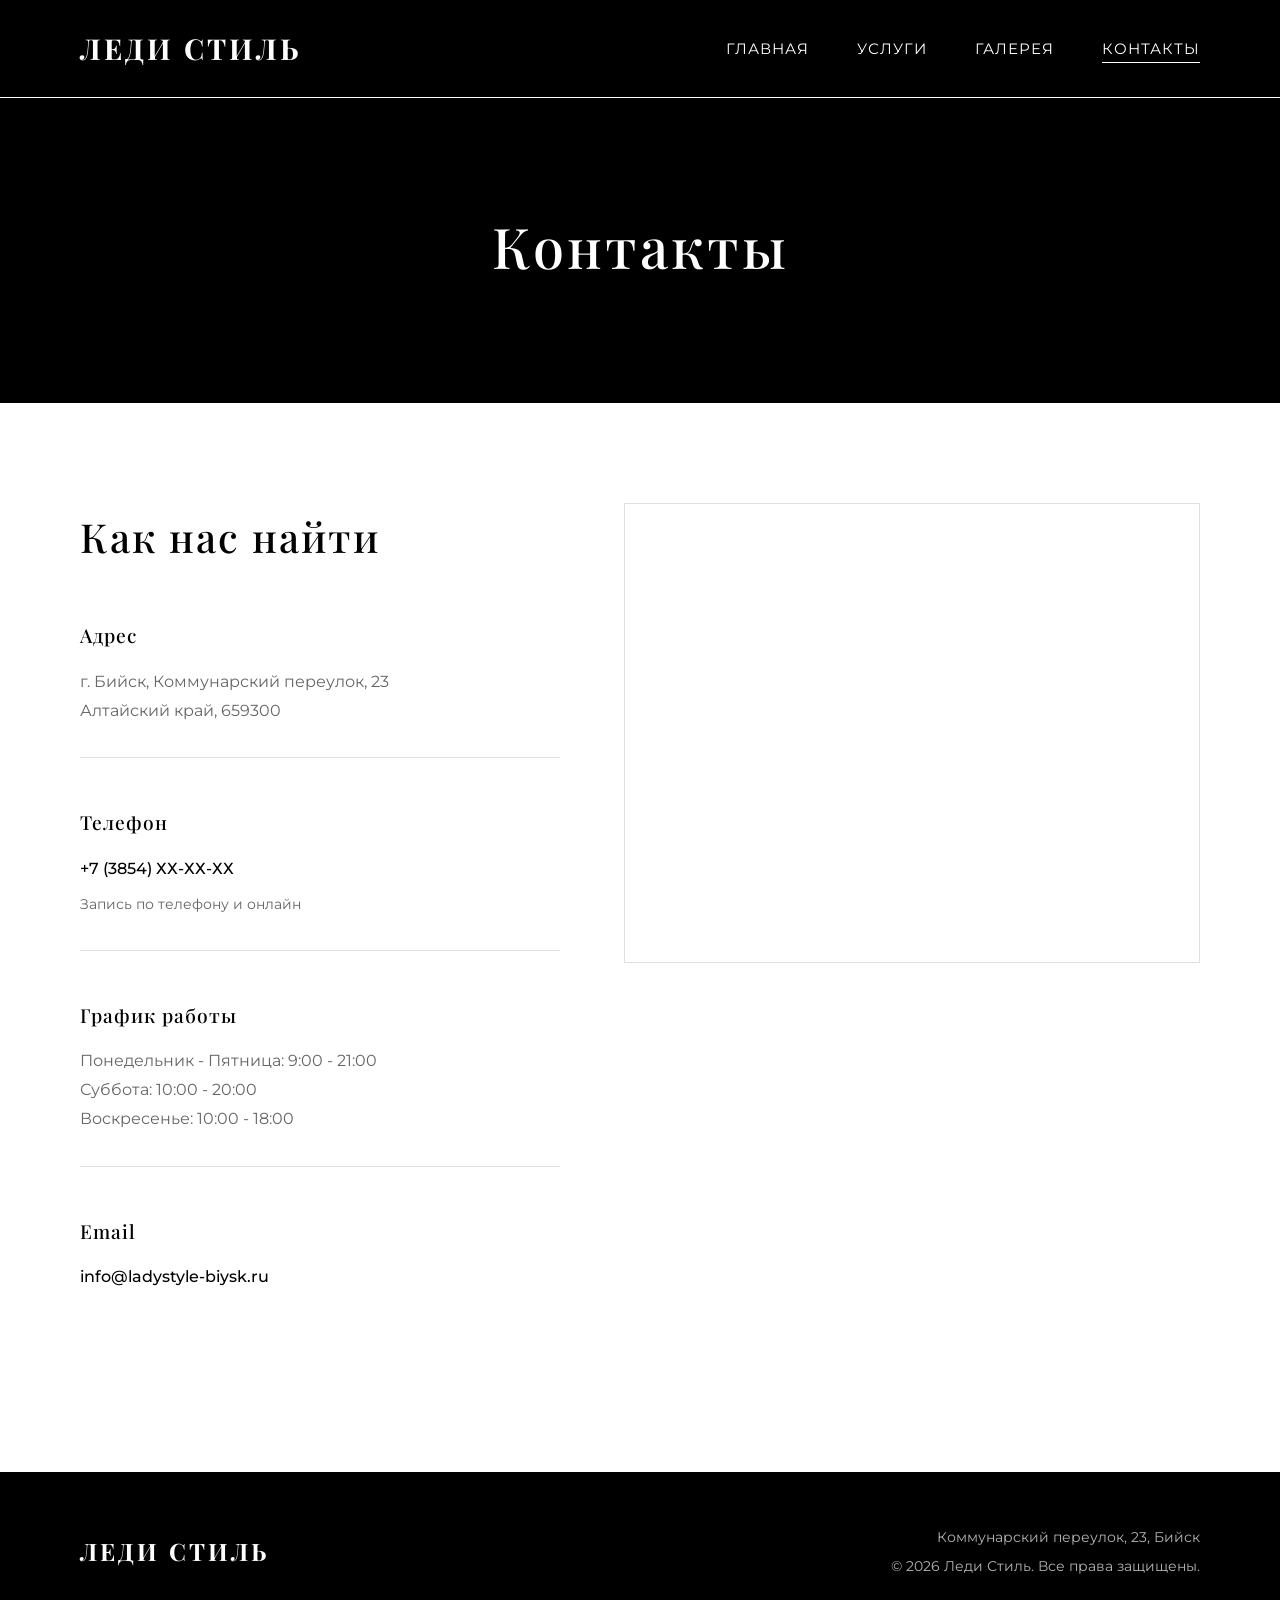
==== contacts.html @ dc8dc07d "lady-style predvariant" ====
<!DOCTYPE html>
<html lang="ru">
<head>
    <meta charset="UTF-8">
    <meta name="viewport" content="width=device-width, initial-scale=1.0">
    <title>Контакты - Леди Стиль</title>
    <link rel="stylesheet" href="style.css">
    <link rel="preconnect" href="https://fonts.googleapis.com">
    <link rel="preconnect" href="https://fonts.gstatic.com" crossorigin>
    <link href="https://fonts.googleapis.com/css2?family=Playfair+Display:wght@400;500;700&family=Montserrat:wght@300;400;500;600&display=swap" rel="stylesheet">
</head>
<body>
    <nav class="navbar">
        <div class="container">
            <div class="logo">ЛЕДИ СТИЛЬ</div>
            <ul class="nav-menu">
                <li><a href="index.html">Главная</a></li>
                <li><a href="services.html">Услуги</a></li>
                <li><a href="gallery.html">Галерея</a></li>
                <li><a href="contacts.html" class="active">Контакты</a></li>
            </ul>
        </div>
    </nav>

    <section class="page-header">
        <h1>Контакты</h1>
        <div class="section-divider"></div>
    </section>

    <section class="contacts">
        <div class="container">
            <div class="contacts-grid">
                <div class="contact-info">
                    <h2>Как нас найти</h2>
                    <div class="info-block">
                        <h3>Адрес</h3>
                        <p>г. Бийск, Коммунарский переулок, 23<br>Алтайский край, 659300</p>
                    </div>
                    <div class="info-block">
                        <h3>Телефон</h3>
                        <p><a href="tel:+73854000000">+7 (3854) ХХ-ХХ-ХХ</a></p>
                        <p class="note">Запись по телефону и онлайн</p>
                    </div>
                    <div class="info-block">
                        <h3>График работы</h3>
                        <p>
                            Понедельник - Пятница: 9:00 - 21:00<br>
                            Суббота: 10:00 - 20:00<br>
                            Воскресенье: 10:00 - 18:00
                        </p>
                    </div>
                    <div class="info-block">
                        <h3>Email</h3>
                        <p><a href="mailto:info@ladystyle-biysk.ru">info@ladystyle-biysk.ru</a></p>
                    </div>
                </div>
                <div class="map-container">
                    <iframe 
                        src="https://yandex.ru/map-widget/v1/?ll=85.219919,52.540530&z=17&pt=85.219919,52.540530,pm2rdm" 
                        width="100%" 
                        height="450" 
                        frameborder="0">
                    </iframe>
                </div>
            </div>
        </div>
    </section>

    <footer>
        <div class="container">
            <div class="footer-content">
                <div class="footer-logo">ЛЕДИ СТИЛЬ</div>
                <div class="footer-info">
                    <p>Коммунарский переулок, 23, Бийск</p>
                    <p>© 2026 Леди Стиль. Все права защищены.</p>
                </div>
            </div>
        </div>
    </footer>
</body>
</html>
---- style.css ----
* {
    margin: 0;
    padding: 0;
    box-sizing: border-box;
}

:root {
    --color-black: #000000;
    --color-white: #FFFFFF;
    --color-gray-dark: #2a2a2a;
    --color-gray-medium: #666666;
    --color-gray-light: #f5f5f5;
    --color-accent: #1a1a1a;
}

body {
    font-family: 'Montserrat', sans-serif;
    line-height: 1.7;
    color: var(--color-gray-dark);
    background: var(--color-white);
}

h1, h2, h3 {
    font-family: 'Playfair Display', serif;
    font-weight: 500;
    color: var(--color-black);
}

.container {
    max-width: 1200px;
    margin: 0 auto;
    padding: 0 40px;
}

/* Навигация */
.navbar {
    background: var(--color-black);
    color: var(--color-white);
    padding: 1.5rem 0;
    position: sticky;
    top: 0;
    z-index: 1000;
    border-bottom: 1px solid var(--color-white);
}

.navbar .container {
    display: flex;
    justify-content: space-between;
    align-items: center;
}

.logo {
    font-family: 'Playfair Display', serif;
    font-size: 1.8rem;
    font-weight: 700;
    letter-spacing: 3px;
    color: var(--color-white);
}

.nav-menu {
    display: flex;
    list-style: none;
    gap: 3rem;
}

.nav-menu a {
    color: var(--color-white);
    text-decoration: none;
    font-size: 0.95rem;
    font-weight: 400;
    letter-spacing: 1px;
    text-transform: uppercase;
    transition: all 0.3s ease;
    position: relative;
}

.nav-menu a::after {
    content: '';
    position: absolute;
    bottom: -5px;
    left: 0;
    width: 0;
    height: 1px;
    background: var(--color-white);
    transition: width 0.3s ease;
}

.nav-menu a:hover::after,
.nav-menu a.active::after {
    width: 100%;
}

/* Hero секция */
.hero {
    position: relative;
    height: 85vh;
    display: flex;
    align-items: center;
    justify-content: center;
    background: linear-gradient(135deg, #1a1a1a 0%, #000000 100%);
    overflow: hidden;
}

.hero::before {
    content: '';
    position: absolute;
    top: 0;
    left: 0;
    right: 0;
    bottom: 0;
    background: url('data:image/svg+xml,<svg xmlns="http://www.w3.org/2000/svg" viewBox="0 0 1200 600"><rect fill="none" stroke="rgba(255,255,255,0.03)" stroke-width="1" x="100" y="100" width="400" height="400"/><rect fill="none" stroke="rgba(255,255,255,0.03)" stroke-width="1" x="700" y="150" width="300" height="300"/></svg>');
    opacity: 0.5;
}

.hero-overlay {
    position: absolute;
    top: 0;
    left: 0;
    right: 0;
    bottom: 0;
    background: radial-gradient(circle at center, transparent 0%, rgba(0,0,0,0.3) 100%);
}

.hero-content {
    position: relative;
    z-index: 1;
    text-align: center;
    color: var(--color-white);
    max-width: 800px;
    padding: 0 20px;
}

.hero-content h1 {
    font-family: 'Playfair Display', serif;
    font-size: 5rem;
    font-weight: 700;
    letter-spacing: 8px;
    margin-bottom: 1.5rem;
    color: var(--color-white);
    text-transform: uppercase;
}

.divider {
    width: 100px;
    height: 1px;
    background: var(--color-white);
    margin: 2rem auto;
}

.hero-content p {
    font-size: 1.3rem;
    font-weight: 300;
    letter-spacing: 2px;
    margin-bottom: 3rem;
    color: rgba(255,255,255,0.9);
}

.btn-elegant {
    display: inline-block;
    padding: 15px 50px;
    background: transparent;
    color: var(--color-white);
    border: 2px solid var(--color-white);
    text-decoration: none;
    font-size: 0.95rem;
    font-weight: 500;
    letter-spacing: 2px;
    text-transform: uppercase;
    transition: all 0.4s ease;
}

.btn-elegant:hover {
    background: var(--color-white);
    color: var(--color-black);
}

/* Секция О салоне */
.about {
    padding: 100px 40px;
    background: var(--color-white);
}

.about h2 {
    text-align: center;
    font-size: 3rem;
    margin-bottom: 1rem;
    letter-spacing: 2px;
}

.section-divider {
    width: 80px;
    height: 2px;
    background: var(--color-black);
    margin: 0 auto 3rem;
}

.intro-text {
    text-align: center;
    font-size: 1.1rem;
    max-width: 900px;
    margin: 0 auto 4rem;
    color: var(--color-gray-medium);
    line-height: 1.9;
}

.features {
    display: grid;
    grid-template-columns: repeat(auto-fit, minmax(300px, 1fr));
    gap: 3rem;
    margin-top: 4rem;
}

.feature {
    text-align: center;
    padding: 3rem 2rem;
    background: var(--color-gray-light);
    border: 1px solid #e0e0e0;
    transition: all 0.3s ease;
}

.feature:hover {
    transform: translateY(-5px);
    box-shadow: 0 10px 30px rgba(0,0,0,0.1);
}

.feature-icon {
    font-size: 2.5rem;
    margin-bottom: 1.5rem;
    color: var(--color-black);
}

.feature h3 {
    margin-bottom: 1rem;
    font-size: 1.4rem;
    letter-spacing: 1px;
}

.feature p {
    color: var(--color-gray-medium);
    font-size: 0.95rem;
}

/* CTA секция */
.cta-section {
    padding: 80px 40px;
    background: var(--color-black);
    color: var(--color-white);
    text-align: center;
}

.cta-section h2 {
    font-size: 2.5rem;
    margin-bottom: 1rem;
    color: var(--color-white);
    letter-spacing: 2px;
}

.cta-section p {
    font-size: 1.1rem;
    margin-bottom: 2rem;
    color: rgba(255,255,255,0.8);
}

/* Заголовок страницы */
.page-header {
    background: var(--color-black);
    color: var(--color-white);
    padding: 100px 40px 60px;
    text-align: center;
}

.page-header h1 {
    font-size: 3.5rem;
    letter-spacing: 3px;
    color: var(--color-white);
}

/* Услуги */
.services {
    padding: 100px 40px;
    background: var(--color-gray-light);
}

.services-grid {
    display: grid;
    grid-template-columns: repeat(auto-fit, minmax(350px, 1fr));
    gap: 3rem;
}

.service-card {
    background: var(--color-white);
    padding: 3rem;
    border: 1px solid #e0e0e0;
    transition: all 0.3s ease;
}

.service-card:hover {
    transform: translateY(-8px);
    box-shadow: 0 15px 40px rgba(0,0,0,0.15);
}

.service-card h3 {
    font-size: 1.6rem;
    margin-bottom: 1rem;
    letter-spacing: 1px;
}

.service-divider {
    width: 50px;
    height: 1px;
    background: var(--color-black);
    margin: 1.5rem 0;
}

.service-card p {
    margin-bottom: 2rem;
    color: var(--color-gray-medium);
    line-height: 1.8;
}

.service-card .price {
    display: block;
    font-size: 1.5rem;
    color: var(--color-black);
    font-weight: 500;
    letter-spacing: 1px;
}

/* Галерея */
.gallery {
    padding: 100px 40px;
    background: var(--color-white);
}

.gallery-grid {
    display: grid;
    grid-template-columns: repeat(auto-fit, minmax(300px, 1fr));
    gap: 2rem;
    margin-bottom: 3rem;
}

.gallery-item {
    aspect-ratio: 1;
    overflow: hidden;
    border: 1px solid #e0e0e0;
}

.gallery-placeholder {
    display: flex;
    align-items: center;
    justify-content: center;
    height: 100%;
    background: var(--color-gray-light);
    color: var(--color-gray-medium);
    font-size: 1.1rem;
    letter-spacing: 1px;
    transition: all 0.3s ease;
}

.gallery-item:hover .gallery-placeholder {
    background: var(--color-black);
    color: var(--color-white);
}

.gallery-note {
    text-align: center;
    color: var(--color-gray-medium);
    font-style: italic;
    font-size: 0.9rem;
}

/* Контакты */
.contacts {
    padding: 100px 40px;
    background: var(--color-white);
}

.contacts-grid {
    display: grid;
    grid-template-columns: 1fr 1.2fr;
    gap: 4rem;
    align-items: start;
}

.contact-info h2 {
    margin-bottom: 3rem;
    font-size: 2.5rem;
    letter-spacing: 2px;
}

.info-block {
    margin-bottom: 3rem;
    padding-bottom: 2rem;
    border-bottom: 1px solid #e0e0e0;
}

.info-block:last-child {
    border-bottom: none;
}

.info-block h3 {
    font-size: 1.2rem;
    margin-bottom: 1rem;
    letter-spacing: 1px;
    font-weight: 500;
}

.info-block p {
    color: var(--color-gray-medium);
    line-height: 1.8;
}

.info-block a {
    color: var(--color-black);
    text-decoration: none;
    font-weight: 500;
    transition: opacity 0.3s ease;
}

.info-block a:hover {
    opacity: 0.7;
}

.info-block .note {
    font-size: 0.9rem;
    color: var(--color-gray-medium);
    margin-top: 0.5rem;
}

.map-container {
    border: 1px solid #e0e0e0;
    overflow: hidden;
}

/* Футер */
footer {
    background: var(--color-black);
    color: var(--color-white);
    padding: 3rem 0;
}

.footer-content {
    display: flex;
    justify-content: space-between;
    align-items: center;
}

.footer-logo {
    font-family: 'Playfair Display', serif;
    font-size: 1.5rem;
    font-weight: 700;
    letter-spacing: 3px;
}

.footer-info {
    text-align: right;
}

.footer-info p {
    color: rgba(255,255,255,0.7);
    font-size: 0.9rem;
    margin: 0.3rem 0;
}

/* Адаптивность */
@media (max-width: 968px) {
    .container {
        padding: 0 20px;
    }
    
    .hero-content h1 {
        font-size: 3rem;
        letter-spacing: 4px;
    }
    
    .nav-menu {
        gap: 1.5rem;
    }
    
    .contacts-grid {
        grid-template-columns: 1fr;
        gap: 3rem;
    }
    
    .features {
        grid-template-columns: 1fr;
    }
    
    .services-grid {
        grid-template-columns: 1fr;
    }
    
    .footer-content {
        flex-direction: column;
        text-align: center;
        gap: 1.5rem;
    }
    
    .footer-info {
        text-align: center;
    }
}

@media (max-width: 600px) {
    .hero-content h1 {
        font-size: 2.2rem;
        letter-spacing: 2px;
    }
    
    .nav-menu {
        gap: 1rem;
        font-size: 0.85rem;
    }
    
    .logo {
        font-size: 1.3rem;
        letter-spacing: 2px;
    }
}
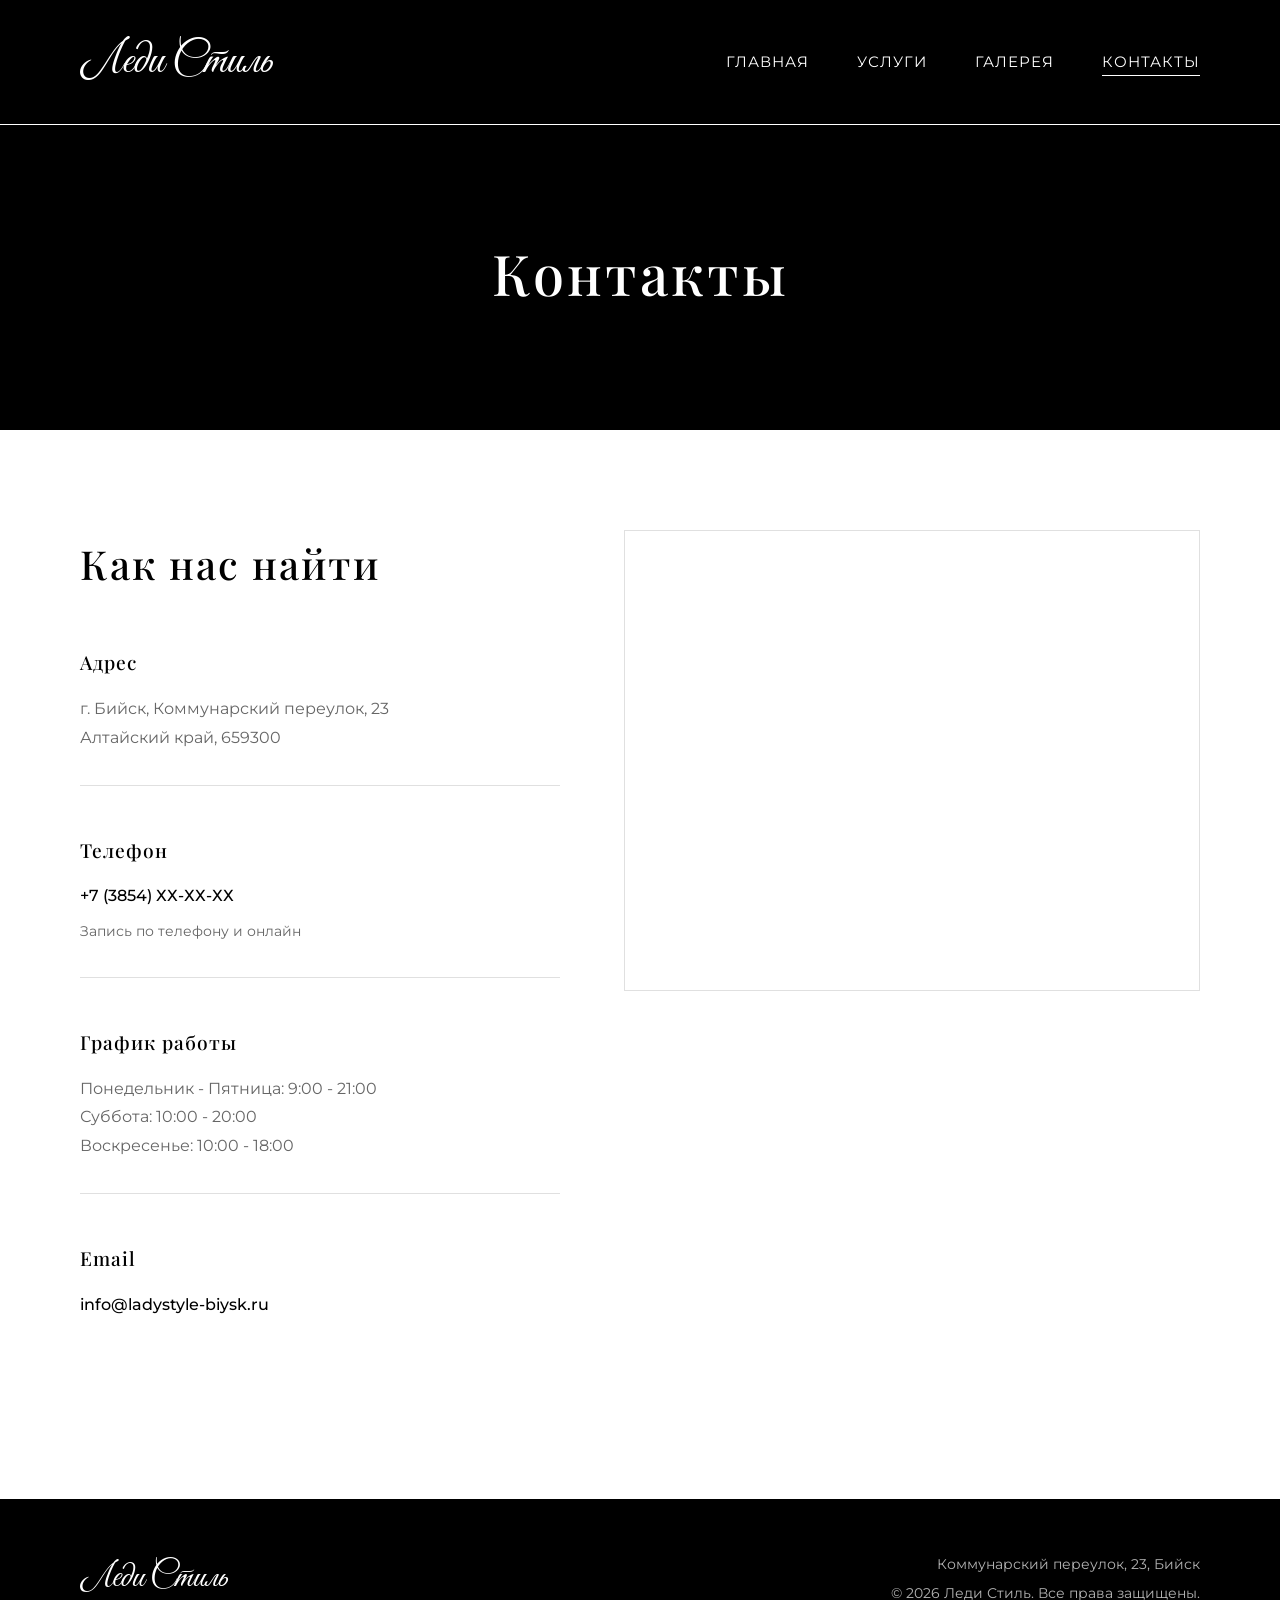
==== commit 00e188b3: "upload files" ====
--- a/contacts.html
+++ b/contacts.html
@@ -7,13 +7,18 @@
     <link rel="stylesheet" href="style.css">
     <link rel="preconnect" href="https://fonts.googleapis.com">
     <link rel="preconnect" href="https://fonts.gstatic.com" crossorigin>
-    <link href="https://fonts.googleapis.com/css2?family=Playfair+Display:wght@400;500;700&family=Montserrat:wght@300;400;500;600&display=swap" rel="stylesheet">
+    <link href="https://fonts.googleapis.com/css2?family=Great+Vibes&family=Playfair+Display:wght@400;500;700&family=Montserrat:wght@300;400;500;600&display=swap" rel="stylesheet">
 </head>
 <body>
     <nav class="navbar">
         <div class="container">
-            <div class="logo">ЛЕДИ СТИЛЬ</div>
-            <ul class="nav-menu">
+            <div class="logo">Леди Стиль</div>
+            <button class="burger-menu" id="burgerBtn">
+                <span></span>
+                <span></span>
+                <span></span>
+            </button>
+            <ul class="nav-menu" id="navMenu">
                 <li><a href="index.html">Главная</a></li>
                 <li><a href="services.html">Услуги</a></li>
                 <li><a href="gallery.html">Галерея</a></li>
@@ -69,7 +74,7 @@
     <footer>
         <div class="container">
             <div class="footer-content">
-                <div class="footer-logo">ЛЕДИ СТИЛЬ</div>
+                <div class="footer-logo">Леди Стиль</div>
                 <div class="footer-info">
                     <p>Коммунарский переулок, 23, Бийск</p>
                     <p>© 2026 Леди Стиль. Все права защищены.</p>
@@ -77,5 +82,7 @@
             </div>
         </div>
     </footer>
+
+    <script src="script.js"></script>
 </body>
 </html>
--- a/style.css
+++ b/style.css
@@ -50,11 +50,41 @@
 }
 
 .logo {
-    font-family: 'Playfair Display', serif;
-    font-size: 1.8rem;
-    font-weight: 700;
-    letter-spacing: 3px;
-    color: var(--color-white);
+    font-family: 'Great Vibes', cursive;
+    font-size: 2.8rem;
+    font-weight: 400;
+    color: var(--color-white);
+}
+
+/* Бургер-меню */
+.burger-menu {
+    display: none;
+    flex-direction: column;
+    background: transparent;
+    border: none;
+    cursor: pointer;
+    padding: 0;
+    z-index: 1001;
+}
+
+.burger-menu span {
+    width: 28px;
+    height: 2px;
+    background: var(--color-white);
+    margin: 4px 0;
+    transition: all 0.3s ease;
+}
+
+.burger-menu.active span:nth-child(1) {
+    transform: rotate(45deg) translate(8px, 8px);
+}
+
+.burger-menu.active span:nth-child(2) {
+    opacity: 0;
+}
+
+.burger-menu.active span:nth-child(3) {
+    transform: rotate(-45deg) translate(8px, -8px);
 }
 
 .nav-menu {
@@ -131,13 +161,11 @@
 }
 
 .hero-content h1 {
-    font-family: 'Playfair Display', serif;
-    font-size: 5rem;
-    font-weight: 700;
-    letter-spacing: 8px;
+    font-family: 'Great Vibes', cursive;
+    font-size: 7rem;
+    font-weight: 400;
     margin-bottom: 1.5rem;
     color: var(--color-white);
-    text-transform: uppercase;
 }
 
 .divider {
@@ -446,10 +474,9 @@
 }
 
 .footer-logo {
-    font-family: 'Playfair Display', serif;
-    font-size: 1.5rem;
-    font-weight: 700;
-    letter-spacing: 3px;
+    font-family: 'Great Vibes', cursive;
+    font-size: 2.2rem;
+    font-weight: 400;
 }
 
 .footer-info {
@@ -462,19 +489,73 @@
     margin: 0.3rem 0;
 }
 
-/* Адаптивность */
+/* Адаптивность для планшетов и мобильных */
 @media (max-width: 968px) {
     .container {
         padding: 0 20px;
     }
     
+    .burger-menu {
+        display: flex;
+    }
+    
+    .nav-menu {
+        position: fixed;
+        top: 0;
+        right: -100%;
+        width: 300px;
+        height: 100vh;
+        background: var(--color-black);
+        flex-direction: column;
+        padding: 100px 40px 40px;
+        gap: 2rem;
+        transition: right 0.4s ease;
+        box-shadow: -5px 0 15px rgba(0,0,0,0.3);
+    }
+    
+    .nav-menu.active {
+        right: 0;
+    }
+    
+    .nav-menu li {
+        opacity: 0;
+        transform: translateX(50px);
+        transition: all 0.3s ease;
+    }
+    
+    .nav-menu.active li {
+        opacity: 1;
+        transform: translateX(0);
+    }
+    
+    .nav-menu.active li:nth-child(1) {
+        transition-delay: 0.1s;
+    }
+    
+    .nav-menu.active li:nth-child(2) {
+        transition-delay: 0.2s;
+    }
+    
+    .nav-menu.active li:nth-child(3) {
+        transition-delay: 0.3s;
+    }
+    
+    .nav-menu.active li:nth-child(4) {
+        transition-delay: 0.4s;
+    }
+    
+    .nav-menu a {
+        font-size: 1.2rem;
+        display: block;
+        padding: 10px 0;
+    }
+    
+    .logo {
+        font-size: 2.2rem;
+    }
+    
     .hero-content h1 {
-        font-size: 3rem;
-        letter-spacing: 4px;
-    }
-    
-    .nav-menu {
-        gap: 1.5rem;
+        font-size: 4.5rem;
     }
     
     .contacts-grid {
@@ -502,18 +583,24 @@
 }
 
 @media (max-width: 600px) {
+    .logo {
+        font-size: 1.8rem;
+    }
+    
     .hero-content h1 {
+        font-size: 3.5rem;
+    }
+    
+    .nav-menu {
+        width: 280px;
+    }
+    
+    .about h2,
+    .page-header h1 {
         font-size: 2.2rem;
-        letter-spacing: 2px;
-    }
-    
-    .nav-menu {
-        gap: 1rem;
-        font-size: 0.85rem;
-    }
-    
-    .logo {
-        font-size: 1.3rem;
-        letter-spacing: 2px;
+    }
+    
+    .hero-content p {
+        font-size: 1.1rem;
     }
 }
